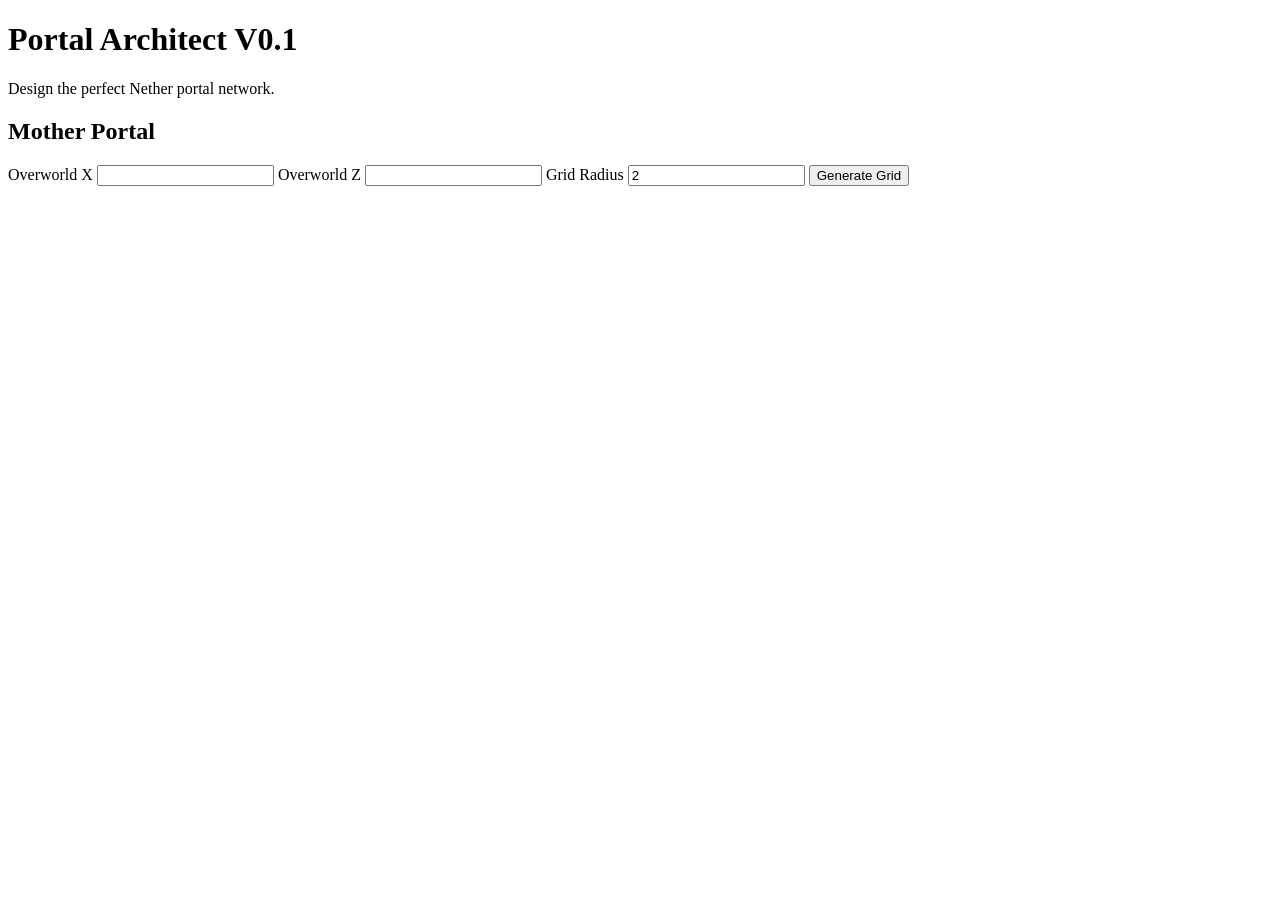
==== index.html @ 0b485e1b "Update title to 'Portal Architect V0.1'" ====
<!DOCTYPE html>
<html lang="en">

<head>

<meta charset="UTF-8">
<meta name="viewport" content="width=device-width, initial-scale=1.0">

<title>Portal Architect</title>

<link rel="stylesheet" href="css/style.css">

</head>

<body>

<header>

<h1>Portal Architect V0.1</h1>

<p>Design the perfect Nether portal network.</p>

</header>


<main>

<section class="card">

<h2>Mother Portal</h2>

<label>
Overworld X
</label>

<input id="motherX" type="number">


<label>
Overworld Z
</label>

<input id="motherZ" type="number">


<label>
Grid Radius
</label>

<input id="radius" type="number" value="2" min="1">


<button id="generateBtn">
Generate Grid
</button>


</section>


<section id="output">

</section>


</main>


<script src="js/main.js"></script>

</body>

</html>
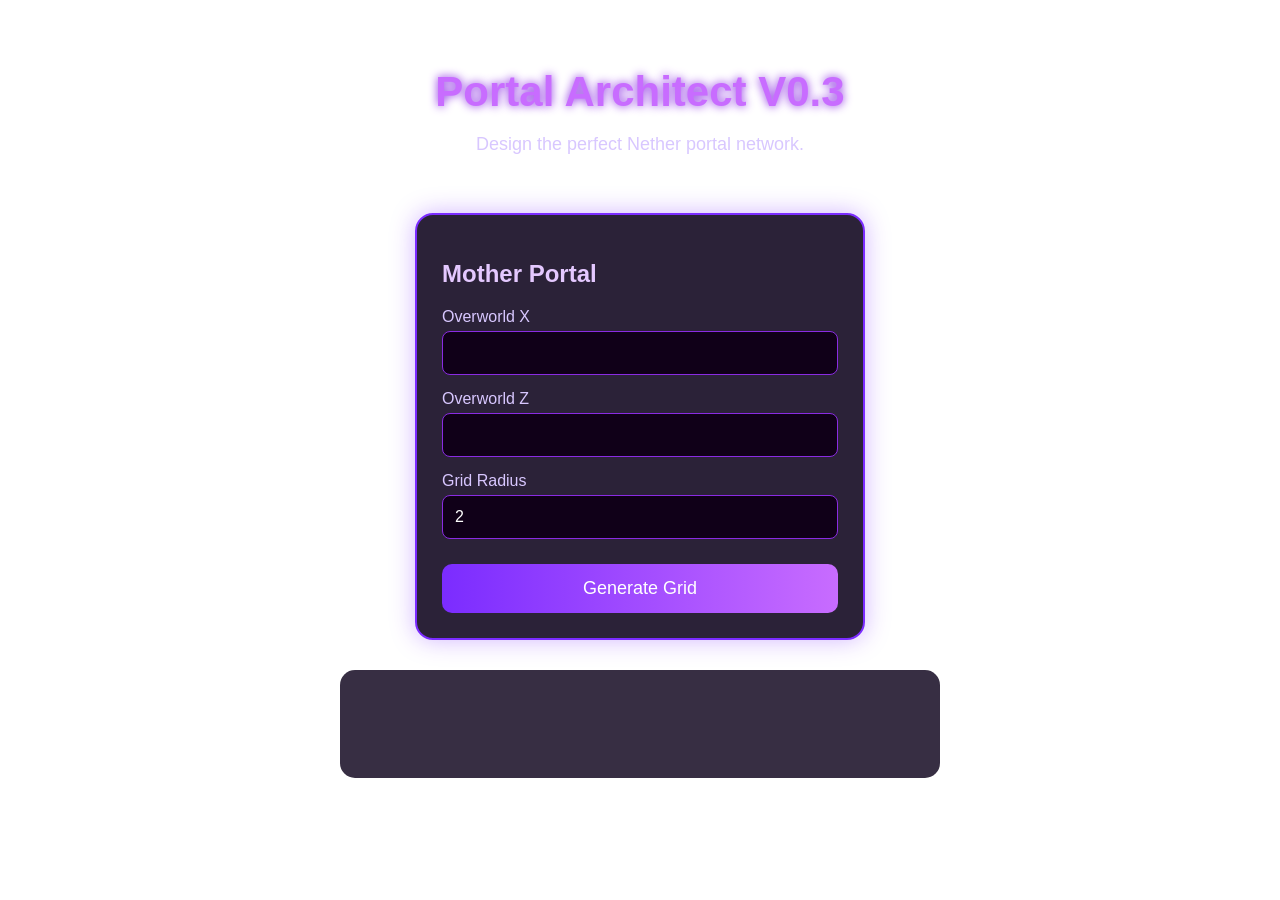
==== commit e042011f: "Add non-breaking space to output header" ====
--- a/index.html
+++ b/index.html
@@ -16,7 +16,7 @@
 
 <header>
 
-<h1>Portal Architect V0.1</h1>
+<h1>Portal Architect V0.3</h1>
 
 <p>Design the perfect Nether portal network.</p>
 
@@ -60,6 +60,12 @@
 
 <section id="output">
 
+<h2>&nbsp;</h2>
+
+<div id="results">
+    
+</div>
+
 </section>
 
 
--- a/css/style.css
+++ b/css/style.css
@@ -0,0 +1,353 @@
+* {
+    box-sizing: border-box;
+}
+
+
+body {
+
+    margin: 0;
+
+    min-height: 100vh;
+
+    background:
+        background: linear-gradient(
+    #050303 0%,   
+    #1f0505 30%,  
+    #5c0d0d 65%,  
+    #b01c1c 85%,  
+    #ff6200 100% 
+  );
+
+    color: #ffffff;
+
+    font-family:
+        Arial,
+        Helvetica,
+        sans-serif;
+
+}
+
+
+/* Header */
+
+header {
+
+    text-align: center;
+
+    padding: 40px 20px;
+
+}
+
+
+header h1 {
+
+    font-size: 42px;
+
+    margin-bottom: 10px;
+
+    color: #c86cff;
+
+    text-shadow:
+        0 0 10px #8a2be2;
+
+}
+
+
+header p {
+
+    color: #d8c7ff;
+
+    font-size: 18px;
+
+}
+
+
+
+/* Main card */
+
+.card {
+
+    width: min(90%, 450px);
+
+    margin: auto;
+
+    padding: 25px;
+
+    background:
+
+        rgba(
+            20,
+            10,
+            35,
+            0.9
+        );
+
+
+    border:
+
+        2px solid
+
+        #7b2cff;
+
+
+    border-radius: 18px;
+
+
+    box-shadow:
+
+        0 0 25px
+
+        rgba(
+            123,
+            44,
+            255,
+            .35
+        );
+
+
+}
+
+
+
+/* Text */
+
+h2 {
+
+    color: #e4c8ff;
+
+}
+
+
+/* Inputs */
+
+label {
+
+    display: block;
+
+    margin-top: 15px;
+
+    color: #d8c7ff;
+
+}
+
+
+input {
+
+    width: 100%;
+
+    padding: 12px;
+
+    margin-top: 5px;
+
+
+    background: #100018;
+
+    color: white;
+
+
+    border:
+
+        1px solid
+
+        #8a2be2;
+
+
+    border-radius: 8px;
+
+
+    font-size: 16px;
+
+}
+
+
+
+input:focus {
+
+    outline: none;
+
+    border-color: #ff7cff;
+
+    box-shadow:
+
+        0 0 8px
+
+        #ff7cff;
+
+}
+
+
+
+/* Button */
+
+button {
+
+    width: 100%;
+
+    margin-top: 25px;
+
+
+    padding: 14px;
+
+
+    background:
+
+        linear-gradient(
+            90deg,
+            #7b2cff,
+            #c86cff
+        );
+
+
+    color: white;
+
+
+    border: none;
+
+
+    border-radius: 10px;
+
+
+    font-size: 18px;
+
+
+    cursor: pointer;
+
+
+    transition: .2s;
+
+}
+
+
+button:hover {
+
+    transform: scale(1.03);
+
+    box-shadow:
+
+        0 0 15px
+
+        #c86cff;
+
+}
+
+
+
+/* Output */
+
+#output {
+
+    width: min(90%, 600px);
+
+    margin: 30px auto;
+
+    padding: 20px;
+
+    background: rgba(20,10,35,.85);
+
+    border-radius: 15px;
+}
+
+.portal-result {
+
+    margin-top: 20px;
+
+    padding: 15px;
+
+    background: rgba(0,0,0,.35);
+
+    border: 1px solid #c86cff;
+
+    border-radius: 12px;
+
+    box-shadow: 0 0 12px rgba(200,108,255,.4);
+
+}
+.portal-row{
+
+    display:flex;
+
+    justify-content:center;
+
+    gap:20px;
+
+    margin-bottom:20px;
+
+}
+
+.portal-card{
+
+    width:140px;
+
+    display:flex;
+
+    justify-content:center;
+
+}
+
+.portal-frame{
+
+    width:140px;
+
+    height:220px;
+
+    background:#1b1026;
+
+    border:8px solid #0d0714;
+
+    border-radius:8px;
+
+    display:flex;
+
+    justify-content:center;
+
+    align-items:center;
+
+    box-shadow:0 0 15px rgba(0,0,0,.6);
+
+}
+
+.portal-center{
+
+    width:100px;
+
+    height:180px;
+
+    background:#7b2cff;
+
+    border-radius:3px;
+
+    display:flex;
+
+    flex-direction:column;
+
+    justify-content:flex-start;
+
+    align-items:center;
+
+    padding-top:12px;
+
+    color:white;
+
+}
+
+.portal-name{
+
+    font-size:20px;
+
+    font-weight:bold;
+
+    margin-bottom:12px;
+
+}
+
+.portal-coords{
+
+    margin-top:10px;
+
+    font-size:12px;
+
+    text-align:center;
+
+    line-height:16px;
+
+}
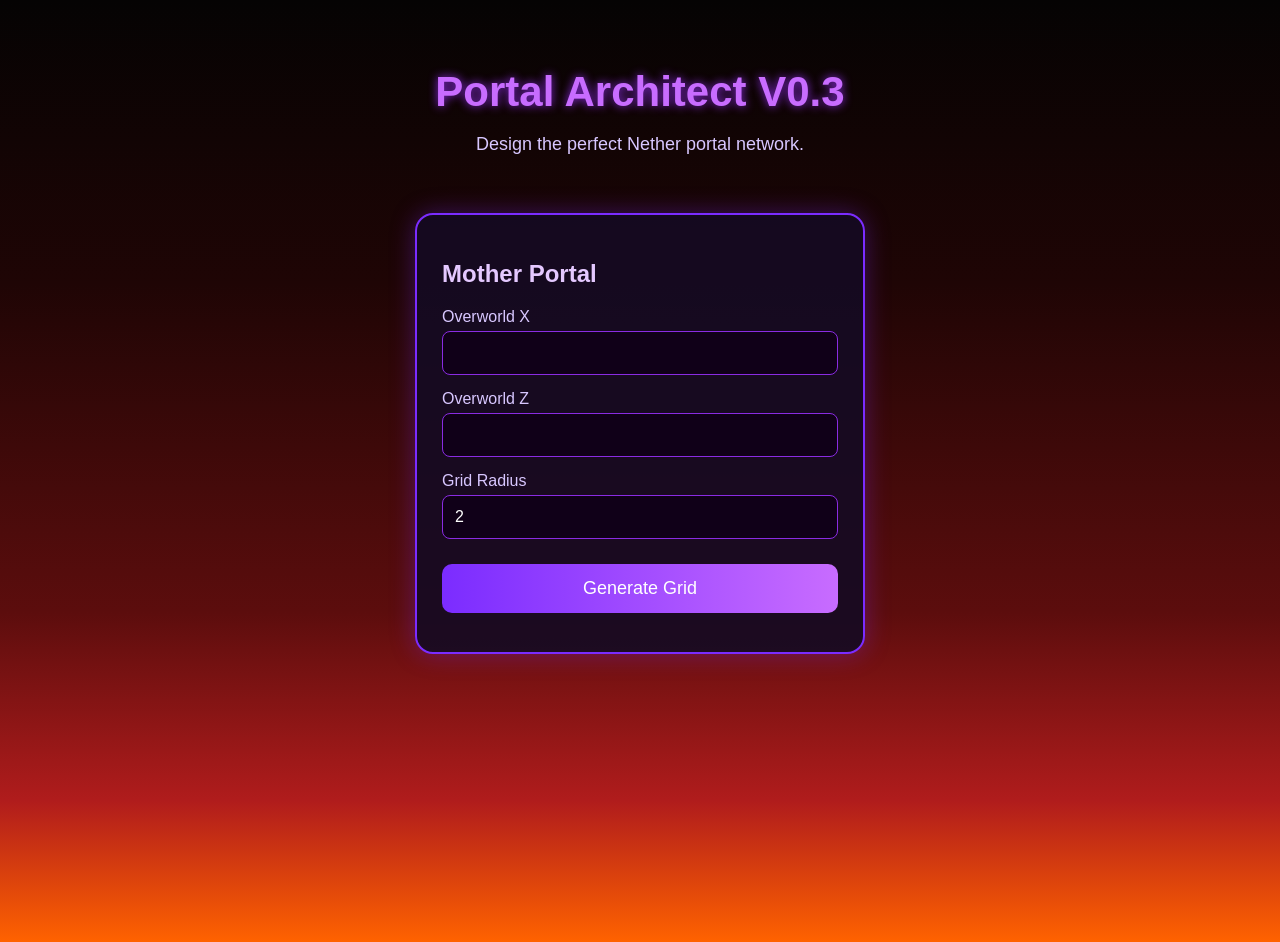
==== commit ebef2413: "Add footer and script reference to index.html Add footer element and include main.js script." ====
--- a/index.html
+++ b/index.html
@@ -8,7 +8,7 @@
 
 <title>Portal Architect</title>
 
-<link rel="stylesheet" href="css/style.css">
+<link rel="stylesheet" href="style.css">
 
 </head>
 
@@ -47,13 +47,15 @@
 Grid Radius
 </label>
 
-<input id="radius" type="number" value="2" min="1">
+<input id="radius" type="number" value="2" min="1" max="15" step="1">
 
 
 <button id="generateBtn">
 Generate Grid
 </button>
 
+<p id="formError" style="color:#ff8a8a; font-size:14px; margin-top:10px;"></p>
+<p id="radiusNotice" style="color:#ffd54a; font-size:14px; margin-top:10px;"></p>
 
 </section>
 
@@ -71,8 +73,10 @@
 
 </main>
 
+<footer id="commitFooter" style="text-align:center; padding:20px; color:#8a6fa8; font-size:13px;"></footer>
 
-<script src="js/main.js"></script>
+
+<script src="main.js"></script>
 
 </body>
 
--- a/style.css
+++ b/style.css
@@ -0,0 +1,238 @@
+* {
+    box-sizing: border-box;
+}
+
+body {
+    margin: 0;
+    min-height: 100vh;
+    overflow-x: auto;
+    background:
+        linear-gradient(
+            180deg,
+            #050303 0%,
+            #1f0505 30%,
+            #5c0d0d 65%,
+            #b01c1c 85%,
+            #ff6200 100%
+        );
+    color: #ffffff;
+    font-family: Arial, Helvetica, sans-serif;
+}
+
+html {
+    overflow-x: auto;
+}
+
+/* Header */
+
+header {
+    text-align: center;
+    padding: 40px 20px;
+}
+
+header h1 {
+    font-size: 42px;
+    margin-bottom: 10px;
+    color: #c86cff;
+    text-shadow: 0 0 10px #8a2be2;
+}
+
+header p {
+    color: #d8c7ff;
+    font-size: 18px;
+}
+
+/* Main card */
+
+.card {
+    width: min(90%, 450px);
+    margin: auto;
+    padding: 25px;
+    background: rgba(20, 10, 35, 0.9);
+    border: 2px solid #7b2cff;
+    border-radius: 18px;
+    box-shadow: 0 0 25px rgba(123, 44, 255, .35);
+}
+
+/* Text */
+
+h2 {
+    color: #e4c8ff;
+}
+
+/* Inputs */
+
+label {
+    display: block;
+    margin-top: 15px;
+    color: #d8c7ff;
+}
+
+input {
+    width: 100%;
+    padding: 12px;
+    margin-top: 5px;
+    background: #100018;
+    color: white;
+    border: 1px solid #8a2be2;
+    border-radius: 8px;
+    font-size: 16px;
+}
+
+input:focus {
+    outline: none;
+    border-color: #ff7cff;
+    box-shadow: 0 0 8px #ff7cff;
+}
+
+/* Button */
+
+button {
+    width: 100%;
+    margin-top: 25px;
+    padding: 14px;
+    background: linear-gradient(90deg, #7b2cff, #c86cff);
+    color: white;
+    border: none;
+    border-radius: 10px;
+    font-size: 18px;
+    cursor: pointer;
+    transition: .2s;
+}
+
+button:hover {
+    transform: scale(1.03);
+    box-shadow: 0 0 15px #c86cff;
+}
+
+/* Output */
+
+#output {
+    width: 100%;
+    margin: 40px auto;
+    padding: 20px;
+    background: transparent;
+    border: none;
+    box-shadow: none;
+}
+
+#results {
+    width: 100%;
+    overflow-x: auto;
+    overflow-y: hidden;
+    display: block;
+    padding: 30px;
+}
+
+.portal-result {
+    margin-top: 20px;
+    padding: 15px;
+    background: rgba(0, 0, 0, .35);
+    border: 1px solid #c86cff;
+    border-radius: 12px;
+    box-shadow: 0 0 12px rgba(200, 108, 255, .4);
+}
+
+.portal-row {
+    display: flex;
+    justify-content: center;
+    gap: 20px;
+    width: max-content;
+    margin-bottom: 20px;
+}
+
+.portal-card {
+    width: 140px;
+    display: flex;
+    justify-content: center;
+}
+
+.portal-frame {
+    width: 140px;
+    height: 220px;
+    background:
+        radial-gradient(circle at 22% 28%, rgba(0, 0, 0, .65) 0%, transparent 42%),
+        radial-gradient(circle at 72% 62%, rgba(0, 0, 0, .55) 0%, transparent 38%),
+        radial-gradient(circle at 40% 82%, rgba(0, 0, 0, .6) 0%, transparent 32%),
+        radial-gradient(circle at 85% 20%, rgba(60, 20, 90, .4) 0%, transparent 30%),
+        #1b1026;
+    border: 8px solid #0d0714;
+    border-radius: 8px;
+    display: flex;
+    justify-content: center;
+    align-items: center;
+    box-shadow: 0 0 15px rgba(0, 0, 0, .6);
+    position: relative;
+    overflow: hidden;
+}
+
+.portal-frame::after {
+    content: "";
+    position: absolute;
+    top: 0;
+    left: -60%;
+    width: 45%;
+    height: 100%;
+    background: linear-gradient(120deg, transparent, rgba(200, 108, 255, .25), transparent);
+    animation: portal-shimmer 4s ease-in-out infinite;
+    pointer-events: none;
+}
+
+@keyframes portal-shimmer {
+    0% { left: -60%; }
+    55% { left: 130%; }
+    100% { left: 130%; }
+}
+
+.mother-portal .portal-frame {
+    border-color: #ffd54a;
+    animation: mother-glow 2.4s ease-in-out infinite;
+}
+
+@keyframes mother-glow {
+    0%, 100% { box-shadow: 0 0 18px rgba(255, 213, 74, .5), 0 0 15px rgba(0, 0, 0, .6); }
+    50% { box-shadow: 0 0 36px rgba(255, 213, 74, .9), 0 0 15px rgba(0, 0, 0, .6); }
+}
+
+.mother-portal .portal-name {
+    color: #ffd54a;
+    text-shadow: 0 0 10px rgba(255, 213, 74, .8);
+}
+
+.portal-center {
+    width: 100px;
+    height: 180px;
+    background: #7b2cff;
+    border-radius: 3px;
+    display: flex;
+    flex-direction: column;
+    justify-content: flex-start;
+    align-items: center;
+    padding-top: 12px;
+    color: white;
+}
+
+.portal-name {
+    font-size: 20px;
+    font-weight: bold;
+    margin-bottom: 12px;
+}
+
+.portal-coords {
+    margin-top: 10px;
+    font-size: 12px;
+    text-align: center;
+    line-height: 16px;
+}
+
+.portal-info {
+    font-size: 11px;
+    text-align: center;
+    line-height: 15px;
+}
+
+.dimension {
+    color: #ffd54a;
+    font-weight: bold;
+    margin-top: 5px;
+}
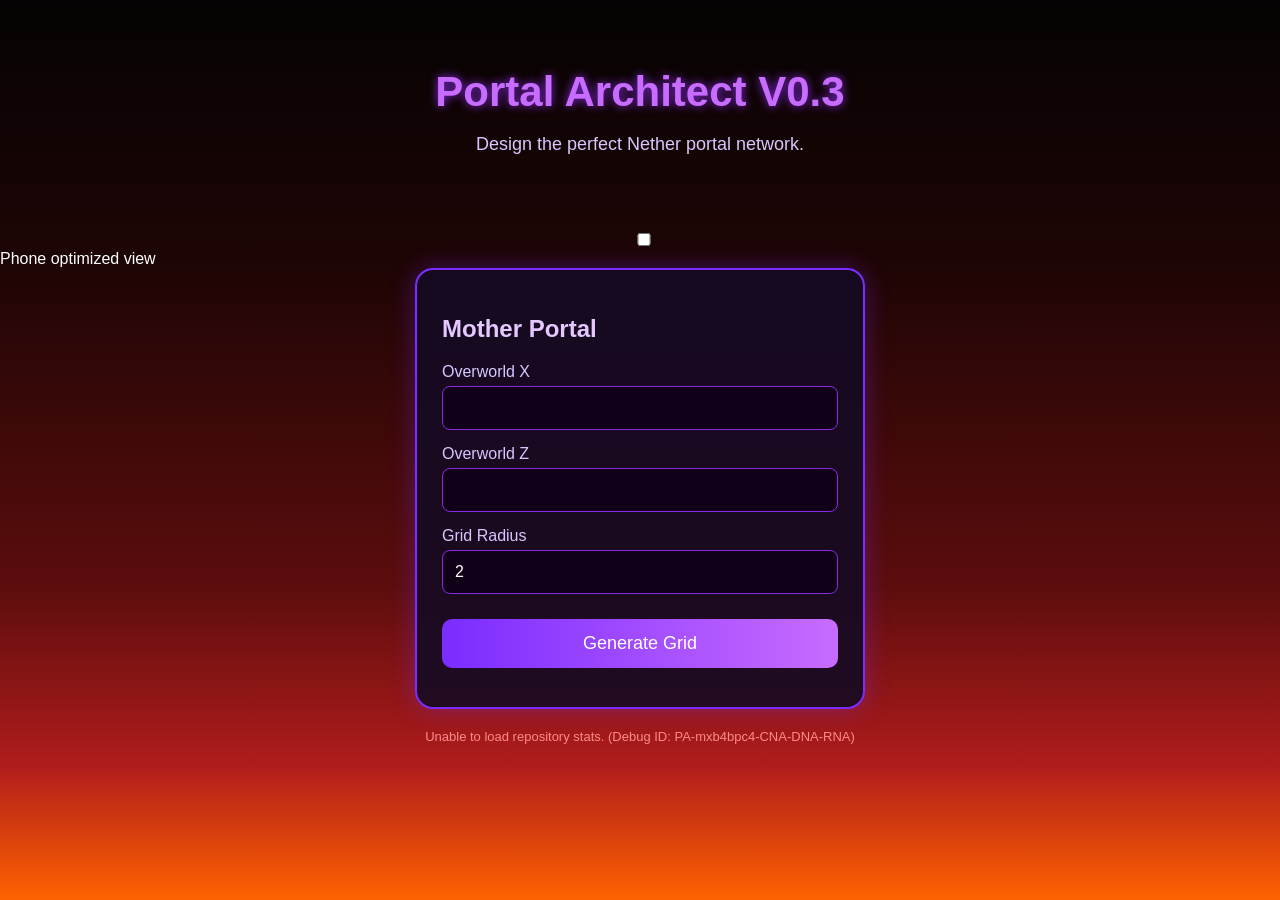
==== commit bc9db76e: "Refactor index.html for improved layout and functionality Updated the HTML structure by adding IDs a" ====
--- a/index.html
+++ b/index.html
@@ -22,10 +22,18 @@
 
 </header>
 
+<div class="toggle-row">
+    <label class="switch">
+        <input type="checkbox" id="mobileToggle">
+        <span class="slider"></span>
+    </label>
+    <span>Phone optimized view</span>
+</div>
+
 
 <main>
 
-<section class="card">
+<section class="card" id="motherCard">
 
 <h2>Mother Portal</h2>
 
@@ -50,22 +58,82 @@
 <input id="radius" type="number" value="2" min="1" max="15" step="1">
 
 
-<button id="generateBtn">
+<button id="generateBtn" type="button">
 Generate Grid
+</button>
+
+<button id="editCoordsBtn" type="button" style="display:none;">
+Edit Coordinates
 </button>
 
 <p id="formError" style="color:#ff8a8a; font-size:14px; margin-top:10px;"></p>
 <p id="radiusNotice" style="color:#ffd54a; font-size:14px; margin-top:10px;"></p>
 
+<div id="loadingContainer" class="loading-container" style="display:none;">
+    <div class="progress-bar-track">
+        <div class="progress-bar-fill" id="progressFill"></div>
+    </div>
+    <p id="progressLabel" class="progress-label"></p>
+    <p id="progressCount" class="progress-count"></p>
+    <p id="loadingStatus" class="loading-status"></p>
+</div>
+
 </section>
 
 
-<section id="output">
+<section class="card tools-card" id="toolsSection" style="display:none;">
 
-<h2>&nbsp;</h2>
+<div class="tab-bar">
+    <button class="tab-btn active" data-tab="grid" type="button">Grid</button>
+    <button class="tab-btn" data-tab="search" type="button">Search</button>
+    <button class="tab-btn" data-tab="nearest" type="button">Nearest</button>
+    <button class="tab-btn" data-tab="distance" type="button">Distance</button>
+    <button class="tab-btn" data-tab="slot" type="button">Slot Finder</button>
+</div>
 
-<div id="results">
-    
+<div class="tab-panel" id="panel-grid">
+    <div id="results"></div>
+</div>
+
+<div class="tab-panel" id="panel-search" hidden>
+    <h3>Search Portal by Name</h3>
+    <input id="searchNameInput" type="text" placeholder="e.g. N3E2 or ★★★">
+    <button id="searchNameBtn" class="tool-btn" type="button">Find</button>
+    <p id="searchStatus" class="tool-status"></p>
+</div>
+
+<div class="tab-panel" id="panel-nearest" hidden>
+    <h3>Highlight Nearest Portal</h3>
+    <p class="tool-hint">Finds the closest portal already in the current grid.</p>
+    <input id="nearestX" type="number" placeholder="Overworld X">
+    <input id="nearestZ" type="number" placeholder="Overworld Z">
+    <button id="nearestBtn" class="tool-btn" type="button">Highlight Nearest</button>
+    <p id="nearestStatus" class="tool-status"></p>
+</div>
+
+<div class="tab-panel" id="panel-distance" hidden>
+    <h3>Distance Calculator</h3>
+    <div class="coord-pair">
+        <input id="distX1" type="number" placeholder="Point A: X">
+        <input id="distZ1" type="number" placeholder="Point A: Z">
+    </div>
+    <div class="coord-pair">
+        <input id="distX2" type="number" placeholder="Point B: X">
+        <input id="distZ2" type="number" placeholder="Point B: Z">
+    </div>
+    <button id="distBtn" class="tool-btn" type="button">Calculate Distance</button>
+    <p id="distStatus" class="tool-status"></p>
+    <div id="distResult" class="tool-result"></div>
+</div>
+
+<div class="tab-panel" id="panel-slot" hidden>
+    <h3>Find Nearest Portal Slot</h3>
+    <p class="tool-hint">Enter any Overworld coordinate — even far outside the current grid — and this tells you where the nearest portal in the network would go if you built the grid out that far.</p>
+    <input id="slotX" type="number" placeholder="Overworld X">
+    <input id="slotZ" type="number" placeholder="Overworld Z">
+    <button id="slotBtn" class="tool-btn" type="button">Find Nearest Slot</button>
+    <p id="slotStatus" class="tool-status"></p>
+    <div id="slotResult" class="tool-result"></div>
 </div>
 
 </section>
--- a/style.css
+++ b/style.css
@@ -150,79 +150,100 @@
 .portal-frame {
     width: 140px;
     height: 220px;
-    background:
-        radial-gradient(circle at 22% 28%, rgba(0, 0, 0, .65) 0%, transparent 42%),
-        radial-gradient(circle at 72% 62%, rgba(0, 0, 0, .55) 0%, transparent 38%),
-        radial-gradient(circle at 40% 82%, rgba(0, 0, 0, .6) 0%, transparent 32%),
-        radial-gradient(circle at 85% 20%, rgba(60, 20, 90, .4) 0%, transparent 30%),
-        #1b1026;
+    background-image: url("[data-uri]");
+    background-size: 48px 48px;
+    background-repeat: repeat;
     border: 8px solid #0d0714;
-    border-radius: 8px;
+    border-radius: 4px;
     display: flex;
     justify-content: center;
     align-items: center;
     box-shadow: 0 0 15px rgba(0, 0, 0, .6);
     position: relative;
     overflow: hidden;
-}
-
-.portal-frame::after {
+    transition: transform .25s ease, box-shadow .25s ease;
+}
+
+.portal-frame:hover {
+    transform: scale(1.08);
+    box-shadow: 0 0 25px rgba(200, 108, 255, .7), 0 0 15px rgba(0, 0, 0, .6);
+    z-index: 5;
+}
+
+.portal-frame:hover .portal-center::after {
+    animation-duration: 2s;
+}
+
+.mother-portal .portal-frame:hover {
+    box-shadow: 0 0 45px rgba(255, 213, 74, 1), 0 0 15px rgba(0, 0, 0, .6);
+}
+
+@keyframes portal-shimmer {
+    0% { left: -60%; }
+    55% { left: 130%; }
+    100% { left: 130%; }
+}
+
+.mother-portal .portal-frame {
+    border-color: #ffd54a;
+    animation: mother-glow 2.4s ease-in-out infinite;
+}
+
+@keyframes mother-glow {
+    0%, 100% { box-shadow: 0 0 18px rgba(255, 213, 74, .5), 0 0 15px rgba(0, 0, 0, .6); }
+    50% { box-shadow: 0 0 36px rgba(255, 213, 74, .9), 0 0 15px rgba(0, 0, 0, .6); }
+}
+
+.mother-portal .portal-name {
+    color: #ffd54a;
+    text-shadow: 0 0 10px rgba(255, 213, 74, .8);
+}
+
+.portal-center {
+    width: 100px;
+    height: 180px;
+    background: radial-gradient(circle at 50% 50%, #7b2cff 0%, #3F1187 100%);
+    border-radius: 3px;
+    display: flex;
+    flex-direction: column;
+    justify-content: flex-start;
+    align-items: center;
+    padding-top: 12px;
+    color: white;
+    position: relative;
+    z-index: 2;
+    overflow: hidden;
+}
+
+.portal-center::after {
     content: "";
     position: absolute;
     top: 0;
     left: -60%;
     width: 45%;
     height: 100%;
-    background: linear-gradient(120deg, transparent, rgba(200, 108, 255, .25), transparent);
+    background: linear-gradient(120deg, transparent, rgba(255, 255, 255, .3), transparent);
     animation: portal-shimmer 4s ease-in-out infinite;
     pointer-events: none;
 }
 
-@keyframes portal-shimmer {
-    0% { left: -60%; }
-    55% { left: 130%; }
-    100% { left: 130%; }
-}
-
-.mother-portal .portal-frame {
-    border-color: #ffd54a;
-    animation: mother-glow 2.4s ease-in-out infinite;
-}
-
-@keyframes mother-glow {
-    0%, 100% { box-shadow: 0 0 18px rgba(255, 213, 74, .5), 0 0 15px rgba(0, 0, 0, .6); }
-    50% { box-shadow: 0 0 36px rgba(255, 213, 74, .9), 0 0 15px rgba(0, 0, 0, .6); }
-}
-
-.mother-portal .portal-name {
-    color: #ffd54a;
-    text-shadow: 0 0 10px rgba(255, 213, 74, .8);
-}
-
-.portal-center {
-    width: 100px;
-    height: 180px;
-    background: #7b2cff;
-    border-radius: 3px;
-    display: flex;
-    flex-direction: column;
-    justify-content: flex-start;
-    align-items: center;
-    padding-top: 12px;
-    color: white;
-}
-
 .portal-name {
+    position: relative;
+    z-index: 1;
     font-size: 20px;
     font-weight: bold;
     margin-bottom: 12px;
+    text-shadow: 0 1px 4px rgba(0, 0, 0, .85);
 }
 
 .portal-coords {
+    position: relative;
+    z-index: 1;
     margin-top: 10px;
     font-size: 12px;
     text-align: center;
     line-height: 16px;
+    text-shadow: 0 1px 3px rgba(0, 0, 0, .85);
 }
 
 .portal-info {
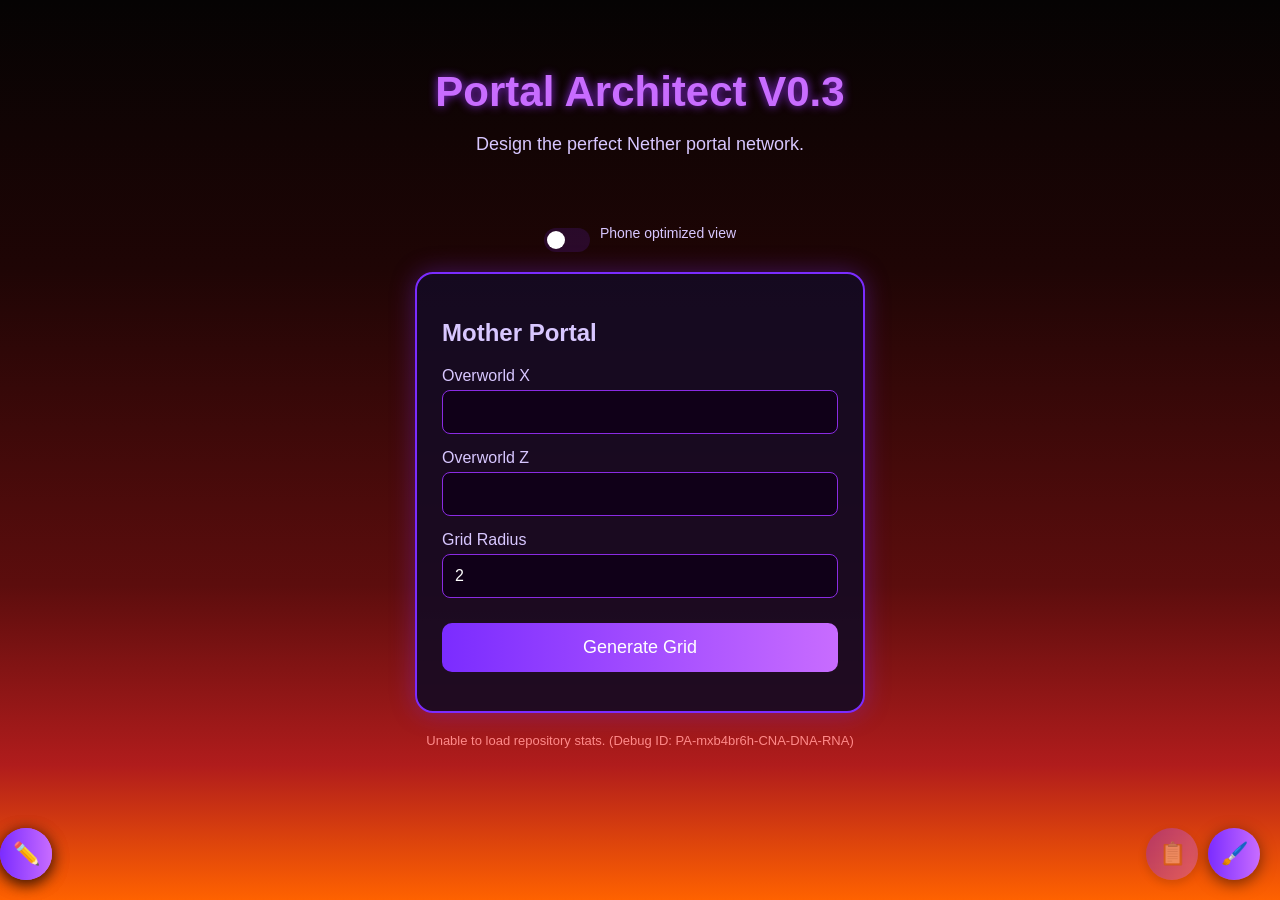
==== commit 19a6943e: "Implement how-to modal and rename functionality Added how-to modal and rename menu for portal manage" ====
--- a/index.html
+++ b/index.html
@@ -97,7 +97,7 @@
 
 <div class="tab-panel" id="panel-search" hidden>
     <h3>Search Portal by Name</h3>
-    <input id="searchNameInput" type="text" placeholder="e.g. N3E2 or ★★★">
+    <input id="searchNameInput" type="text" placeholder="e.g. N3E2 or M">
     <button id="searchNameBtn" class="tool-btn" type="button">Find</button>
     <p id="searchStatus" class="tool-status"></p>
 </div>
@@ -143,6 +143,58 @@
 
 <footer id="commitFooter" style="text-align:center; padding:20px; color:#8a6fa8; font-size:13px;"></footer>
 
+<button id="howToBtn" class="fab how-to-btn" type="button" title="How to use">❓</button>
+
+<div id="howToModal" class="modal-overlay" hidden>
+    <div class="modal-box">
+        <button id="howToCloseBtn" class="modal-close" type="button" aria-label="Close">✕</button>
+
+        <h2>How to Use Portal Architect</h2>
+
+        <h3>1. Set your Mother Portal</h3>
+        <p>Enter your current Overworld X and Z, pick a Grid Radius (how many portals out in each direction), then click Generate Grid. This locks in your coordinates and builds the network.</p>
+
+        <h3>2. Reading portal names</h3>
+        <p>The Mother Portal is always named <strong>M</strong>. Every other portal is named by direction and distance from it, like <strong>N3E2</strong> (3 north, 2 east) or <strong>S1W4</strong> (1 south, 4 west).</p>
+
+        <h3>3. Search &amp; Nearest tools</h3>
+        <p><strong>Portal names are case-sensitive.</strong> Searching <strong>n3e2</strong> will not find <strong>N3E2</strong> — match the capitalization exactly, including the "M" for Mother Portal. If you've given a portal a custom name, that match is case-sensitive too.</p>
+
+        <h3>4. Distance &amp; Slot Finder</h3>
+        <p>Distance Calculator works between any two Overworld points, no grid needed. Slot Finder tells you the nearest portal position for any coordinate, even one you haven't generated yet.</p>
+
+        <h3>5. Selecting a portal</h3>
+        <p>Click any portal card to select it (gold outline). With one selected, use the floating buttons in the bottom-right corner: <strong>✏️</strong> to give it a custom name, <strong>📋</strong> to copy its coordinates.</p>
+
+        <h3>6. Themes &amp; phone view</h3>
+        <p>Use <strong>🖌️</strong> to switch between Nether, Overworld, and Deep Dark themes. The toggle near the top switches to a phone-optimized layout.</p>
+
+        <h3>Starting over</h3>
+        <p>Click Edit Coordinates on the Mother Portal card to unlock it and generate a fresh grid. This clears the current grid, any custom names, and your selection.</p>
+    </div>
+</div>
+
+<button id="renameMenuBtn" class="fab rename-menu-btn" type="button" disabled title="Select a portal first">✏️</button>
+
+<div id="renameMenu" class="theme-menu rename-menu" hidden>
+    <p class="rename-menu-label">Custom name for <span id="renameTargetName"></span></p>
+    <input id="renameInput" type="text" placeholder="e.g. Base Camp" maxlength="24">
+    <div class="rename-menu-actions">
+        <button type="button" id="renameSaveBtn" class="tool-btn">Save</button>
+        <button type="button" id="renameClearBtn" class="tool-btn rename-clear-btn">Clear</button>
+    </div>
+</div>
+
+<button id="globalCopyBtn" class="fab" type="button" disabled title="Select a portal first">📋</button>
+
+<button id="themeMenuBtn" class="fab theme-menu-btn" type="button" aria-haspopup="true" aria-expanded="false" title="Change theme">🖌️</button>
+
+<div id="themeMenu" class="theme-menu" hidden>
+    <button type="button" class="theme-menu-item active" data-theme="nether">Nether</button>
+    <button type="button" class="theme-menu-item" data-theme="overworld">Overworld</button>
+    <button type="button" class="theme-menu-item" data-theme="deepdark">Deep Dark</button>
+</div>
+
 
 <script src="main.js"></script>
 
--- a/style.css
+++ b/style.css
@@ -1,3 +1,79 @@
+:root {
+    /* Nether theme (default) */
+    --bg-gradient: linear-gradient(180deg, #050303 0%, #1f0505 30%, #5c0d0d 65%, #b01c1c 85%, #ff6200 100%);
+    --title-color: #c86cff;
+    --title-shadow: 0 0 10px #8a2be2;
+    --subtitle-color: #d8c7ff;
+    --card-bg: rgba(20, 10, 35, 0.9);
+    --card-border: #7b2cff;
+    --card-shadow: 0 0 25px rgba(123, 44, 255, .35);
+    --label-color: #d8c7ff;
+    --input-bg: #100018;
+    --input-border: #8a2be2;
+    --input-focus-border: #ff7cff;
+    --input-focus-shadow: 0 0 8px #ff7cff;
+    --button-gradient: linear-gradient(90deg, #7b2cff, #c86cff);
+    --button-hover-shadow: 0 0 15px #c86cff;
+    --frame-texture: url("[data-uri]");
+    --frame-border: #0d0714;
+    --center-gradient-inner: #7b2cff;
+    --center-gradient-outer: #3F1187;
+    --shimmer-color: rgba(255, 255, 255, .3);
+    --tab-inactive-bg: rgba(123, 44, 255, .15);
+    --tool-hint-color: #b39ddb;
+    --tool-result-color: #e4c8ff;
+}
+
+body.theme-overworld {
+    --bg-gradient: linear-gradient(180deg, #6ec6ff 0%, #6b9c46 55%, #4a3524 100%);
+    --title-color: #7be08a;
+    --title-shadow: 0 0 10px #2e7d32;
+    --subtitle-color: #d7f0d2;
+    --card-bg: rgba(20, 30, 15, 0.85);
+    --card-border: #5c8a3a;
+    --card-shadow: 0 0 25px rgba(92, 138, 58, .4);
+    --label-color: #cfe8c2;
+    --input-bg: #1c2414;
+    --input-border: #6b9c46;
+    --input-focus-border: #a4e07c;
+    --input-focus-shadow: 0 0 8px #a4e07c;
+    --button-gradient: linear-gradient(90deg, #5c8a3a, #a4e07c);
+    --button-hover-shadow: 0 0 15px #a4e07c;
+    --frame-texture: url("[data-uri]");
+    --frame-border: #2b2620;
+    --center-gradient-inner: #a4e07c;
+    --center-gradient-outer: #2e5c3a;
+    --shimmer-color: rgba(255, 255, 200, .35);
+    --tab-inactive-bg: rgba(92, 138, 58, .18);
+    --tool-hint-color: #a9d19a;
+    --tool-result-color: #d7f0d2;
+}
+
+body.theme-deepdark {
+    --bg-gradient: linear-gradient(180deg, #010202 0%, #0a3250 55%, #2b2b2b 100%);
+    --title-color: #1fdede;
+    --title-shadow: 0 0 12px #0f8f8f;
+    --subtitle-color: #a8dede;
+    --card-bg: rgba(4, 12, 12, 0.9);
+    --card-border: #16b8b8;
+    --card-shadow: 0 0 25px rgba(22, 184, 184, .35);
+    --label-color: #a8dede;
+    --input-bg: #030808;
+    --input-border: #16b8b8;
+    --input-focus-border: #1fdede;
+    --input-focus-shadow: 0 0 8px #1fdede;
+    --button-gradient: linear-gradient(90deg, #0f8f8f, #1fdede);
+    --button-hover-shadow: 0 0 15px #1fdede;
+    --frame-texture: url("[data-uri]");
+    --frame-border: #030808;
+    --center-gradient-inner: #16b8b8;
+    --center-gradient-outer: #041a1a;
+    --shimmer-color: rgba(200, 255, 255, .35);
+    --tab-inactive-bg: rgba(22, 184, 184, .15);
+    --tool-hint-color: #7fc6c6;
+    --tool-result-color: #a8dede;
+}
+
 * {
     box-sizing: border-box;
 }
@@ -6,17 +82,10 @@
     margin: 0;
     min-height: 100vh;
     overflow-x: auto;
-    background:
-        linear-gradient(
-            180deg,
-            #050303 0%,
-            #1f0505 30%,
-            #5c0d0d 65%,
-            #b01c1c 85%,
-            #ff6200 100%
-        );
+    background: var(--bg-gradient);
     color: #ffffff;
     font-family: Arial, Helvetica, sans-serif;
+    transition: background .4s ease;
 }
 
 html {
@@ -33,12 +102,12 @@
 header h1 {
     font-size: 42px;
     margin-bottom: 10px;
-    color: #c86cff;
-    text-shadow: 0 0 10px #8a2be2;
+    color: var(--title-color);
+    text-shadow: var(--title-shadow);
 }
 
 header p {
-    color: #d8c7ff;
+    color: var(--subtitle-color);
     font-size: 18px;
 }
 
@@ -48,16 +117,16 @@
     width: min(90%, 450px);
     margin: auto;
     padding: 25px;
-    background: rgba(20, 10, 35, 0.9);
-    border: 2px solid #7b2cff;
+    background: var(--card-bg);
+    border: 2px solid var(--card-border);
     border-radius: 18px;
-    box-shadow: 0 0 25px rgba(123, 44, 255, .35);
+    box-shadow: var(--card-shadow);
 }
 
 /* Text */
 
 h2 {
-    color: #e4c8ff;
+    color: var(--subtitle-color);
 }
 
 /* Inputs */
@@ -65,24 +134,29 @@
 label {
     display: block;
     margin-top: 15px;
-    color: #d8c7ff;
+    color: var(--label-color);
 }
 
 input {
     width: 100%;
     padding: 12px;
     margin-top: 5px;
-    background: #100018;
+    background: var(--input-bg);
     color: white;
-    border: 1px solid #8a2be2;
+    border: 1px solid var(--input-border);
     border-radius: 8px;
     font-size: 16px;
 }
 
 input:focus {
     outline: none;
-    border-color: #ff7cff;
-    box-shadow: 0 0 8px #ff7cff;
+    border-color: var(--input-focus-border);
+    box-shadow: var(--input-focus-shadow);
+}
+
+input:disabled {
+    opacity: .5;
+    cursor: not-allowed;
 }
 
 /* Button */
@@ -91,7 +165,7 @@
     width: 100%;
     margin-top: 25px;
     padding: 14px;
-    background: linear-gradient(90deg, #7b2cff, #c86cff);
+    background: var(--button-gradient);
     color: white;
     border: none;
     border-radius: 10px;
@@ -102,19 +176,62 @@
 
 button:hover {
     transform: scale(1.03);
-    box-shadow: 0 0 15px #c86cff;
-}
-
-/* Output */
-
-#output {
+    box-shadow: var(--button-hover-shadow);
+}
+
+#editCoordsBtn {
+    background: transparent;
+    color: var(--title-color);
+    border: 1px solid var(--card-border);
+    box-shadow: none;
+}
+
+#editCoordsBtn:hover {
+    background: rgba(255, 255, 255, .1);
+    box-shadow: var(--button-hover-shadow);
+}
+
+/* Loading sequence */
+
+.loading-container {
+    margin-top: 20px;
+}
+
+.progress-bar-track {
     width: 100%;
-    margin: 40px auto;
-    padding: 20px;
-    background: transparent;
-    border: none;
-    box-shadow: none;
-}
+    height: 14px;
+    background: var(--input-bg);
+    border: 1px solid var(--card-border);
+    border-radius: 8px;
+    overflow: hidden;
+}
+
+.progress-bar-fill {
+    height: 100%;
+    width: 0%;
+    background: var(--button-gradient);
+    transition: width .25s ease;
+}
+
+.progress-label {
+    margin: 8px 0 2px;
+    font-size: 13px;
+    color: var(--label-color);
+}
+
+.progress-count {
+    font-size: 12px;
+    color: var(--tool-hint-color);
+    margin: 0;
+}
+
+.loading-status {
+    margin-top: 8px;
+    font-size: 14px;
+    font-weight: bold;
+}
+
+/* Results */
 
 #results {
     width: 100%;
@@ -124,15 +241,6 @@
     padding: 30px;
 }
 
-.portal-result {
-    margin-top: 20px;
-    padding: 15px;
-    background: rgba(0, 0, 0, .35);
-    border: 1px solid #c86cff;
-    border-radius: 12px;
-    box-shadow: 0 0 12px rgba(200, 108, 255, .4);
-}
-
 .portal-row {
     display: flex;
     justify-content: center;
@@ -145,15 +253,16 @@
     width: 140px;
     display: flex;
     justify-content: center;
+    cursor: pointer;
 }
 
 .portal-frame {
     width: 140px;
     height: 220px;
-    background-image: url("[data-uri]");
+    background-image: var(--frame-texture);
     background-size: 48px 48px;
     background-repeat: repeat;
-    border: 8px solid #0d0714;
+    border: 8px solid var(--frame-border);
     border-radius: 4px;
     display: flex;
     justify-content: center;
@@ -202,7 +311,7 @@
 .portal-center {
     width: 100px;
     height: 180px;
-    background: radial-gradient(circle at 50% 50%, #7b2cff 0%, #3F1187 100%);
+    background: radial-gradient(circle at 50% 50%, var(--center-gradient-inner) 0%, var(--center-gradient-outer) 100%);
     border-radius: 3px;
     display: flex;
     flex-direction: column;
@@ -222,7 +331,7 @@
     left: -60%;
     width: 45%;
     height: 100%;
-    background: linear-gradient(120deg, transparent, rgba(255, 255, 255, .3), transparent);
+    background: linear-gradient(120deg, transparent, var(--shimmer-color), transparent);
     animation: portal-shimmer 4s ease-in-out infinite;
     pointer-events: none;
 }
@@ -257,3 +366,355 @@
     font-weight: bold;
     margin-top: 5px;
 }
+
+/* Mobile toggle switch */
+
+.toggle-row {
+    display: flex;
+    align-items: center;
+    justify-content: center;
+    gap: 10px;
+    margin: 0 0 20px;
+    color: var(--subtitle-color);
+    font-size: 14px;
+}
+
+.switch {
+    position: relative;
+    display: inline-block;
+    width: 46px;
+    height: 24px;
+    flex-shrink: 0;
+}
+
+.switch input {
+    opacity: 0;
+    width: 0;
+    height: 0;
+}
+
+.slider {
+    position: absolute;
+    cursor: pointer;
+    inset: 0;
+    background-color: var(--tab-inactive-bg);
+    transition: .3s;
+    border-radius: 24px;
+}
+
+.slider::before {
+    content: "";
+    position: absolute;
+    height: 18px;
+    width: 18px;
+    left: 3px;
+    bottom: 3px;
+    background-color: white;
+    transition: .3s;
+    border-radius: 50%;
+}
+
+.switch input:checked + .slider {
+    background: var(--button-gradient);
+}
+
+.switch input:checked + .slider::before {
+    transform: translateX(22px);
+}
+
+/* Mobile-optimized view */
+
+body.mobile-mode .card {
+    width: 95%;
+    padding: 18px;
+}
+
+body.mobile-mode header h1 {
+    font-size: 32px;
+}
+
+body.mobile-mode header p {
+    font-size: 15px;
+}
+
+body.mobile-mode .portal-row {
+    gap: 10px;
+}
+
+body.mobile-mode .portal-card {
+    width: 90px;
+}
+
+body.mobile-mode .portal-frame {
+    width: 90px;
+    height: 172px;
+    background-size: 32px 32px;
+}
+
+body.mobile-mode .portal-center {
+    width: 66px;
+    height: 140px;
+    padding-top: 8px;
+}
+
+body.mobile-mode .portal-name {
+    font-size: 15px;
+    margin-bottom: 6px;
+}
+
+body.mobile-mode .portal-coords {
+    font-size: 10px;
+    line-height: 13px;
+}
+
+body.mobile-mode .tab-bar {
+    gap: 4px;
+}
+
+body.mobile-mode .tab-btn {
+    font-size: 10px;
+    padding: 8px 3px;
+    min-width: 0;
+}
+
+body.mobile-mode .progress-label {
+    font-size: 11px;
+}
+
+body.mobile-mode .progress-count {
+    font-size: 10px;
+}
+
+body.mobile-mode .loading-status {
+    font-size: 13px;
+}
+
+body.mobile-mode .tool-hint {
+    font-size: 11px;
+}
+
+/* Tools card */
+
+.tools-card {
+    width: min(95%, 1100px);
+    margin: 20px auto 0;
+}
+
+.tab-panel:not(#panel-grid) {
+    max-width: 400px;
+    margin: 0 auto;
+}
+
+.tab-bar {
+    display: flex;
+    gap: 6px;
+    margin-bottom: 18px;
+    flex-wrap: wrap;
+}
+
+.tab-btn {
+    flex: 1;
+    min-width: 70px;
+    width: auto;
+    margin-top: 0;
+    padding: 10px 6px;
+    font-size: 13px;
+    background: var(--tab-inactive-bg);
+    color: var(--subtitle-color);
+    border: 1px solid var(--card-border);
+    border-radius: 8px;
+    cursor: pointer;
+    transition: .2s;
+}
+
+.tab-btn.active {
+    background: var(--button-gradient);
+    color: white;
+}
+
+.tab-btn:hover {
+    transform: none;
+    box-shadow: var(--button-hover-shadow);
+}
+
+.tab-panel[hidden] {
+    display: none;
+}
+
+.tab-panel h3 {
+    color: var(--subtitle-color);
+    font-size: 16px;
+    margin: 0 0 8px;
+}
+
+.tool-hint {
+    color: var(--tool-hint-color);
+    font-size: 12px;
+    margin: 0 0 10px;
+    line-height: 1.4;
+}
+
+.tab-panel input {
+    margin-top: 8px;
+}
+
+.tool-btn {
+    margin-top: 12px;
+    width: 100%;
+    padding: 10px;
+    font-size: 15px;
+}
+
+.coord-pair {
+    display: flex;
+    gap: 10px;
+}
+
+.coord-pair input {
+    width: 50%;
+}
+
+.tool-status {
+    font-size: 13px;
+    margin-top: 10px;
+}
+
+.tool-result {
+    margin-top: 10px;
+    padding: 12px;
+    background: rgba(0, 0, 0, .3);
+    border: 1px solid var(--card-border);
+    border-radius: 8px;
+    font-size: 13px;
+    line-height: 1.6;
+    color: var(--tool-result-color);
+}
+
+/* Selected portal (click a card to select it) */
+
+.portal-card.selected-portal .portal-frame {
+    outline: 3px solid #ffd54a;
+    outline-offset: 2px;
+    box-shadow: 0 0 20px rgba(255, 213, 74, .8), 0 0 15px rgba(0, 0, 0, .6);
+}
+
+/* Highlighted portal (search / nearest-portal result) */
+
+@keyframes highlight-pulse {
+    0%, 100% { box-shadow: 0 0 15px rgba(0, 0, 0, .6); }
+    50% { box-shadow: 0 0 30px 10px rgba(255, 213, 74, .9); }
+}
+
+.portal-card.highlighted-portal .portal-frame {
+    animation: highlight-pulse .8s ease-in-out 3;
+}
+
+/* Floating action buttons — copy (selected portal) and theme picker */
+
+.fab {
+    position: fixed;
+    bottom: 20px;
+    width: 52px;
+    height: 52px;
+    margin: 0;
+    padding: 0;
+    border-radius: 50%;
+    background: var(--button-gradient);
+    color: white;
+    font-size: 22px;
+    display: flex;
+    align-items: center;
+    justify-content: center;
+    border: none;
+    box-shadow: 0 4px 15px rgba(0, 0, 0, .5);
+    cursor: pointer;
+    z-index: 999;
+    transition: .2s;
+}
+
+.fab:hover {
+    transform: scale(1.08);
+    box-shadow: 0 4px 20px rgba(200, 108, 255, .6);
+}
+
+#globalCopyBtn {
+    right: 82px;
+}
+
+#globalCopyBtn:disabled {
+    opacity: .35;
+    cursor: not-allowed;
+    box-shadow: 0 4px 10px rgba(0, 0, 0, .4);
+}
+
+#globalCopyBtn:disabled:hover {
+    transform: none;
+}
+
+.theme-menu-btn {
+    right: 20px;
+}
+
+.theme-menu {
+    position: fixed;
+    bottom: 82px;
+    right: 20px;
+    min-width: 150px;
+    display: flex;
+    flex-direction: column;
+    gap: 6px;
+    padding: 8px;
+    background: var(--card-bg);
+    border: 1px solid var(--card-border);
+    border-radius: 12px;
+    box-shadow: 0 4px 20px rgba(0, 0, 0, .6);
+    z-index: 1000;
+}
+
+.theme-menu[hidden] {
+    display: none;
+}
+
+.theme-menu-item {
+    width: 100%;
+    margin: 0;
+    padding: 9px 12px;
+    font-size: 13px;
+    text-align: left;
+    background: transparent;
+    color: var(--subtitle-color);
+    border: none;
+    border-radius: 8px;
+    cursor: pointer;
+}
+
+.theme-menu-item:hover {
+    transform: none;
+    box-shadow: none;
+    background: var(--tab-inactive-bg);
+}
+
+.theme-menu-item.active {
+    background: var(--button-gradient);
+    color: white;
+}
+
+body.mobile-mode .fab {
+    width: 44px;
+    height: 44px;
+    font-size: 18px;
+    bottom: 14px;
+}
+
+body.mobile-mode #globalCopyBtn {
+    right: 66px;
+}
+
+body.mobile-mode .theme-menu-btn {
+    right: 14px;
+}
+
+body.mobile-mode .theme-menu {
+    bottom: 66px;
+    right: 14px;
+}
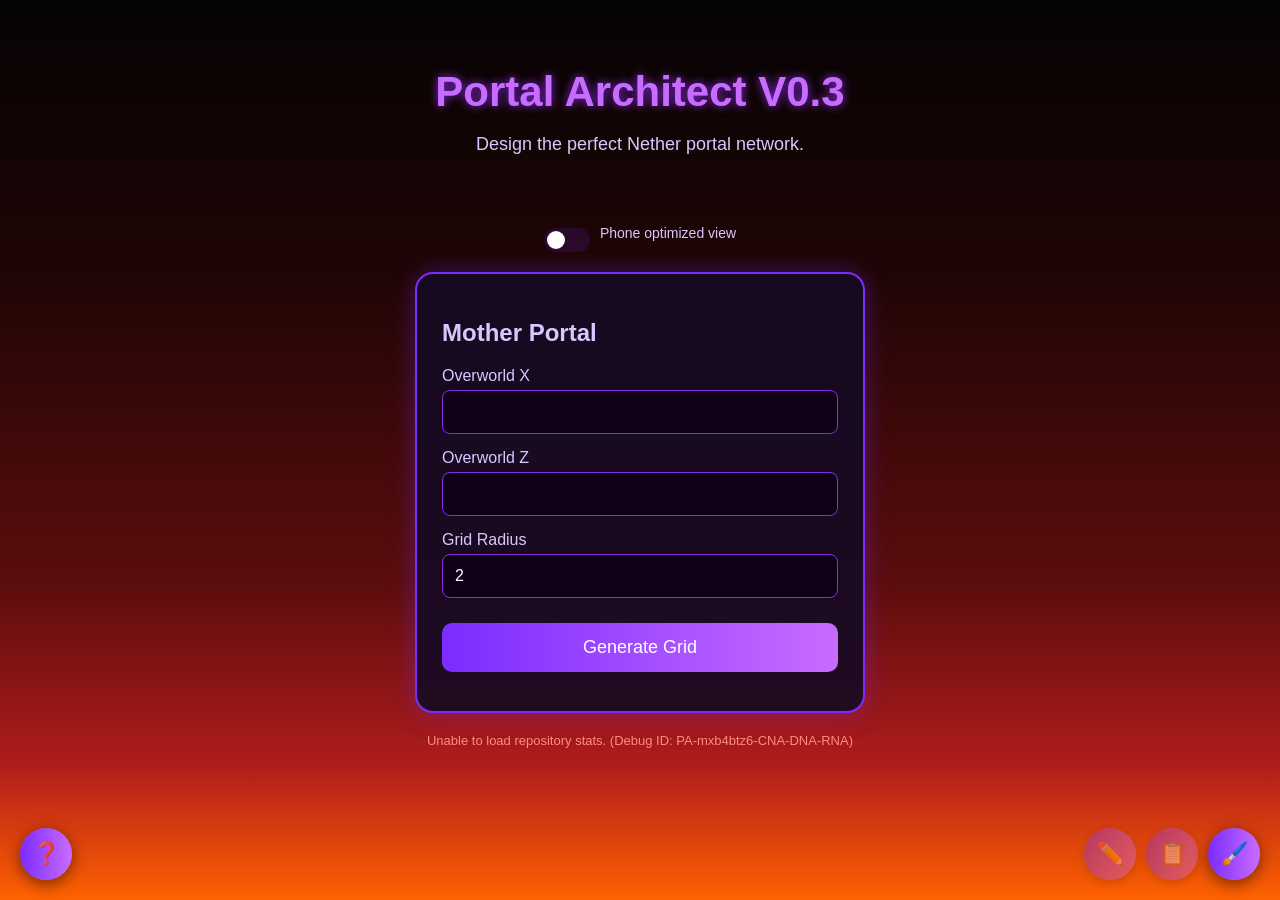
==== commit f0ee0fc0: "Limit rename input length to 12 characters Reduced the maximum length of the rename input field from" ====
--- a/index.html
+++ b/index.html
@@ -178,7 +178,7 @@
 
 <div id="renameMenu" class="theme-menu rename-menu" hidden>
     <p class="rename-menu-label">Custom name for <span id="renameTargetName"></span></p>
-    <input id="renameInput" type="text" placeholder="e.g. Base Camp" maxlength="24">
+    <input id="renameInput" type="text" placeholder="e.g. Base Camp" maxlength="12">
     <div class="rename-menu-actions">
         <button type="button" id="renameSaveBtn" class="tool-btn">Save</button>
         <button type="button" id="renameClearBtn" class="tool-btn rename-clear-btn">Clear</button>
--- a/style.css
+++ b/style.css
@@ -637,6 +637,104 @@
     box-shadow: 0 4px 20px rgba(200, 108, 255, .6);
 }
 
+.how-to-btn {
+    left: 20px;
+    right: auto;
+}
+
+body.mobile-mode .how-to-btn {
+    left: 14px;
+    right: auto;
+}
+
+.modal-overlay {
+    position: fixed;
+    inset: 0;
+    background: rgba(0, 0, 0, .7);
+    display: flex;
+    align-items: center;
+    justify-content: center;
+    padding: 20px;
+    z-index: 1500;
+}
+
+.modal-overlay[hidden] {
+    display: none;
+}
+
+.modal-box {
+    position: relative;
+    width: 100%;
+    max-width: 480px;
+    max-height: 80vh;
+    overflow-y: auto;
+    background: var(--card-bg);
+    border: 1px solid var(--card-border);
+    border-radius: 16px;
+    padding: 28px 24px;
+    box-shadow: 0 10px 40px rgba(0, 0, 0, .7);
+}
+
+.modal-box h2 {
+    color: var(--title-color);
+    margin: 0 0 4px;
+    font-size: 22px;
+}
+
+.modal-box h3 {
+    color: var(--subtitle-color);
+    font-size: 15px;
+    margin: 18px 0 6px;
+}
+
+.modal-box p {
+    font-size: 13px;
+    color: var(--tool-hint-color);
+    line-height: 1.55;
+    margin: 0;
+}
+
+.modal-box strong {
+    color: var(--title-color);
+}
+
+.modal-close {
+    position: absolute;
+    top: 14px;
+    right: 14px;
+    width: 28px;
+    height: 28px;
+    margin: 0;
+    padding: 0;
+    border-radius: 50%;
+    background: rgba(255, 255, 255, .1);
+    color: white;
+    border: 1px solid var(--card-border);
+    font-size: 13px;
+    cursor: pointer;
+}
+
+.modal-close:hover {
+    transform: none;
+    background: rgba(255, 255, 255, .2);
+}
+
+body.mobile-mode .modal-box {
+    padding: 22px 18px;
+}
+
+body.mobile-mode .modal-box h2 {
+    font-size: 19px;
+}
+
+body.mobile-mode .modal-box h3 {
+    font-size: 14px;
+}
+
+body.mobile-mode .modal-box p {
+    font-size: 12px;
+}
+
 #globalCopyBtn {
     right: 82px;
 }
@@ -648,6 +746,20 @@
 }
 
 #globalCopyBtn:disabled:hover {
+    transform: none;
+}
+
+.rename-menu-btn {
+    right: 144px;
+}
+
+#renameMenuBtn:disabled {
+    opacity: .35;
+    cursor: not-allowed;
+    box-shadow: 0 4px 10px rgba(0, 0, 0, .4);
+}
+
+#renameMenuBtn:disabled:hover {
     transform: none;
 }
 
@@ -699,6 +811,50 @@
     color: white;
 }
 
+.rename-menu {
+    right: 144px;
+    min-width: 220px;
+    padding: 14px;
+}
+
+.rename-menu-label {
+    margin: 0 0 8px;
+    font-size: 13px;
+    color: var(--subtitle-color);
+}
+
+.rename-menu-label span {
+    color: var(--title-color);
+    font-weight: bold;
+}
+
+#renameInput {
+    margin-top: 0;
+}
+
+.rename-menu-actions {
+    display: flex;
+    gap: 8px;
+    margin-top: 10px;
+}
+
+.rename-menu-actions .tool-btn {
+    margin-top: 0;
+}
+
+.rename-clear-btn {
+    background: transparent;
+    color: var(--subtitle-color);
+    border: 1px solid var(--card-border);
+}
+
+.portal-auto-name {
+    font-size: 9px;
+    font-weight: normal;
+    opacity: .75;
+    margin-top: 2px;
+}
+
 body.mobile-mode .fab {
     width: 44px;
     height: 44px;
@@ -710,6 +866,15 @@
     right: 66px;
 }
 
+body.mobile-mode .rename-menu-btn {
+    right: 118px;
+}
+
+body.mobile-mode .rename-menu {
+    right: 118px;
+    bottom: 66px;
+}
+
 body.mobile-mode .theme-menu-btn {
     right: 14px;
 }
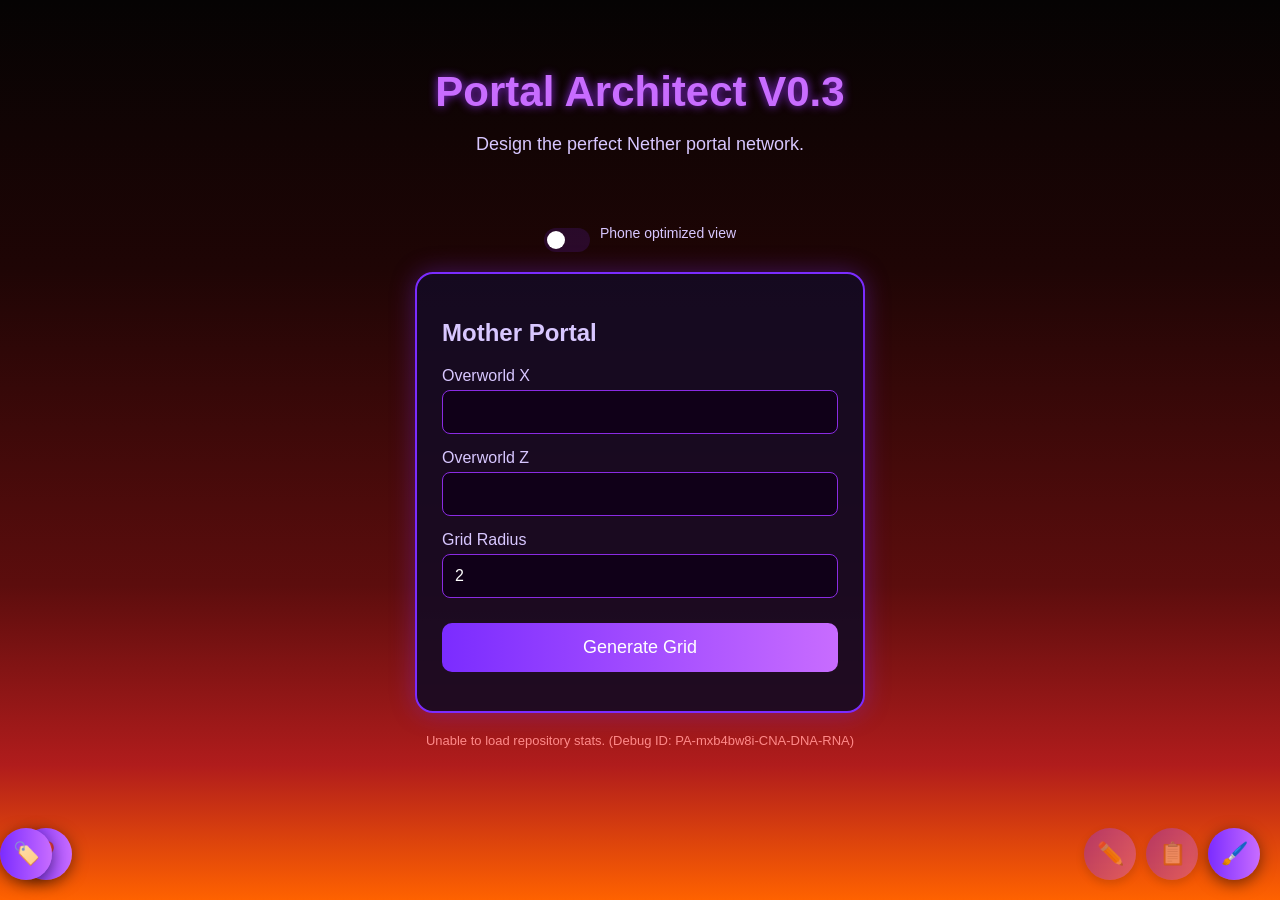
==== commit 58f38bff: "Implement Save/Load and import/export features Added Save/Load functionality and import/export featu" ====
--- a/index.html
+++ b/index.html
@@ -89,6 +89,7 @@
     <button class="tab-btn" data-tab="nearest" type="button">Nearest</button>
     <button class="tab-btn" data-tab="distance" type="button">Distance</button>
     <button class="tab-btn" data-tab="slot" type="button">Slot Finder</button>
+    <button class="tab-btn" data-tab="save" type="button">Save/Load</button>
 </div>
 
 <div class="tab-panel" id="panel-grid">
@@ -136,7 +137,23 @@
     <div id="slotResult" class="tool-result"></div>
 </div>
 
+<div class="tab-panel" id="panel-save" hidden>
+    <h3>Export a Save Code</h3>
+    <p class="tool-hint">Turns your Mother Portal, names, tags, statuses, and notes into a text code you can copy and keep — paste it back in later to rebuild everything exactly as it was.</p>
+    <button id="exportBtn" class="tool-btn" type="button">Generate Code</button>
+    <textarea id="exportOutput" class="save-code-box" readonly rows="3" placeholder="Your code will appear here"></textarea>
+    <button id="exportCopyBtn" class="tool-btn" type="button">Copy Code</button>
+    <p id="exportStatus" class="tool-status"></p>
+
+    <h3 style="margin-top:22px;">Import a Save Code</h3>
+    <p class="tool-hint">Paste a code below to rebuild that network. This replaces the current grid.</p>
+    <textarea id="importInput" class="save-code-box" rows="3" placeholder="Paste a save code here"></textarea>
+    <button id="importBtn" class="tool-btn" type="button">Load Code</button>
+    <p id="importStatus" class="tool-status"></p>
+</div>
+
 </section>
+
 
 
 </main>
@@ -174,14 +191,32 @@
     </div>
 </div>
 
+<button id="tagMenuBtn" class="fab tag-menu-btn" type="button" disabled title="Select a portal first">🏷️</button>
+
+<div id="tagMenu" class="theme-menu tag-menu" hidden>
+    <button type="button" class="tag-menu-item" data-category="base"><span class="tag-dot" style="background:#4caf50"></span>Base</button>
+    <button type="button" class="tag-menu-item" data-category="mining"><span class="tag-dot" style="background:#8d6e63"></span>Mining</button>
+    <button type="button" class="tag-menu-item" data-category="farm"><span class="tag-dot" style="background:#cddc39"></span>Farm</button>
+    <button type="button" class="tag-menu-item" data-category="trading"><span class="tag-dot" style="background:#ffb300"></span>Trading</button>
+    <button type="button" class="tag-menu-item" data-category="hub"><span class="tag-dot" style="background:#e91e63"></span>Nether Hub</button>
+    <button type="button" class="tag-menu-item tag-menu-clear" data-category="none">Clear tag</button>
+</div>
+
 <button id="renameMenuBtn" class="fab rename-menu-btn" type="button" disabled title="Select a portal first">✏️</button>
 
 <div id="renameMenu" class="theme-menu rename-menu" hidden>
-    <p class="rename-menu-label">Custom name for <span id="renameTargetName"></span></p>
-    <input id="renameInput" type="text" placeholder="e.g. Base Camp" maxlength="12">
+    <p class="rename-menu-label">Details for <span id="renameTargetName"></span></p>
+    <input id="renameInput" type="text" placeholder="Custom name" maxlength="12">
+    <select id="statusSelect">
+        <option value="">No status</option>
+        <option value="planned">Planned</option>
+        <option value="in-progress">In Progress</option>
+        <option value="built">Built</option>
+    </select>
+    <textarea id="notesInput" placeholder="Notes..." maxlength="200" rows="3"></textarea>
     <div class="rename-menu-actions">
         <button type="button" id="renameSaveBtn" class="tool-btn">Save</button>
-        <button type="button" id="renameClearBtn" class="tool-btn rename-clear-btn">Clear</button>
+        <button type="button" id="renameClearBtn" class="tool-btn rename-clear-btn">Clear All</button>
     </div>
 </div>
 
